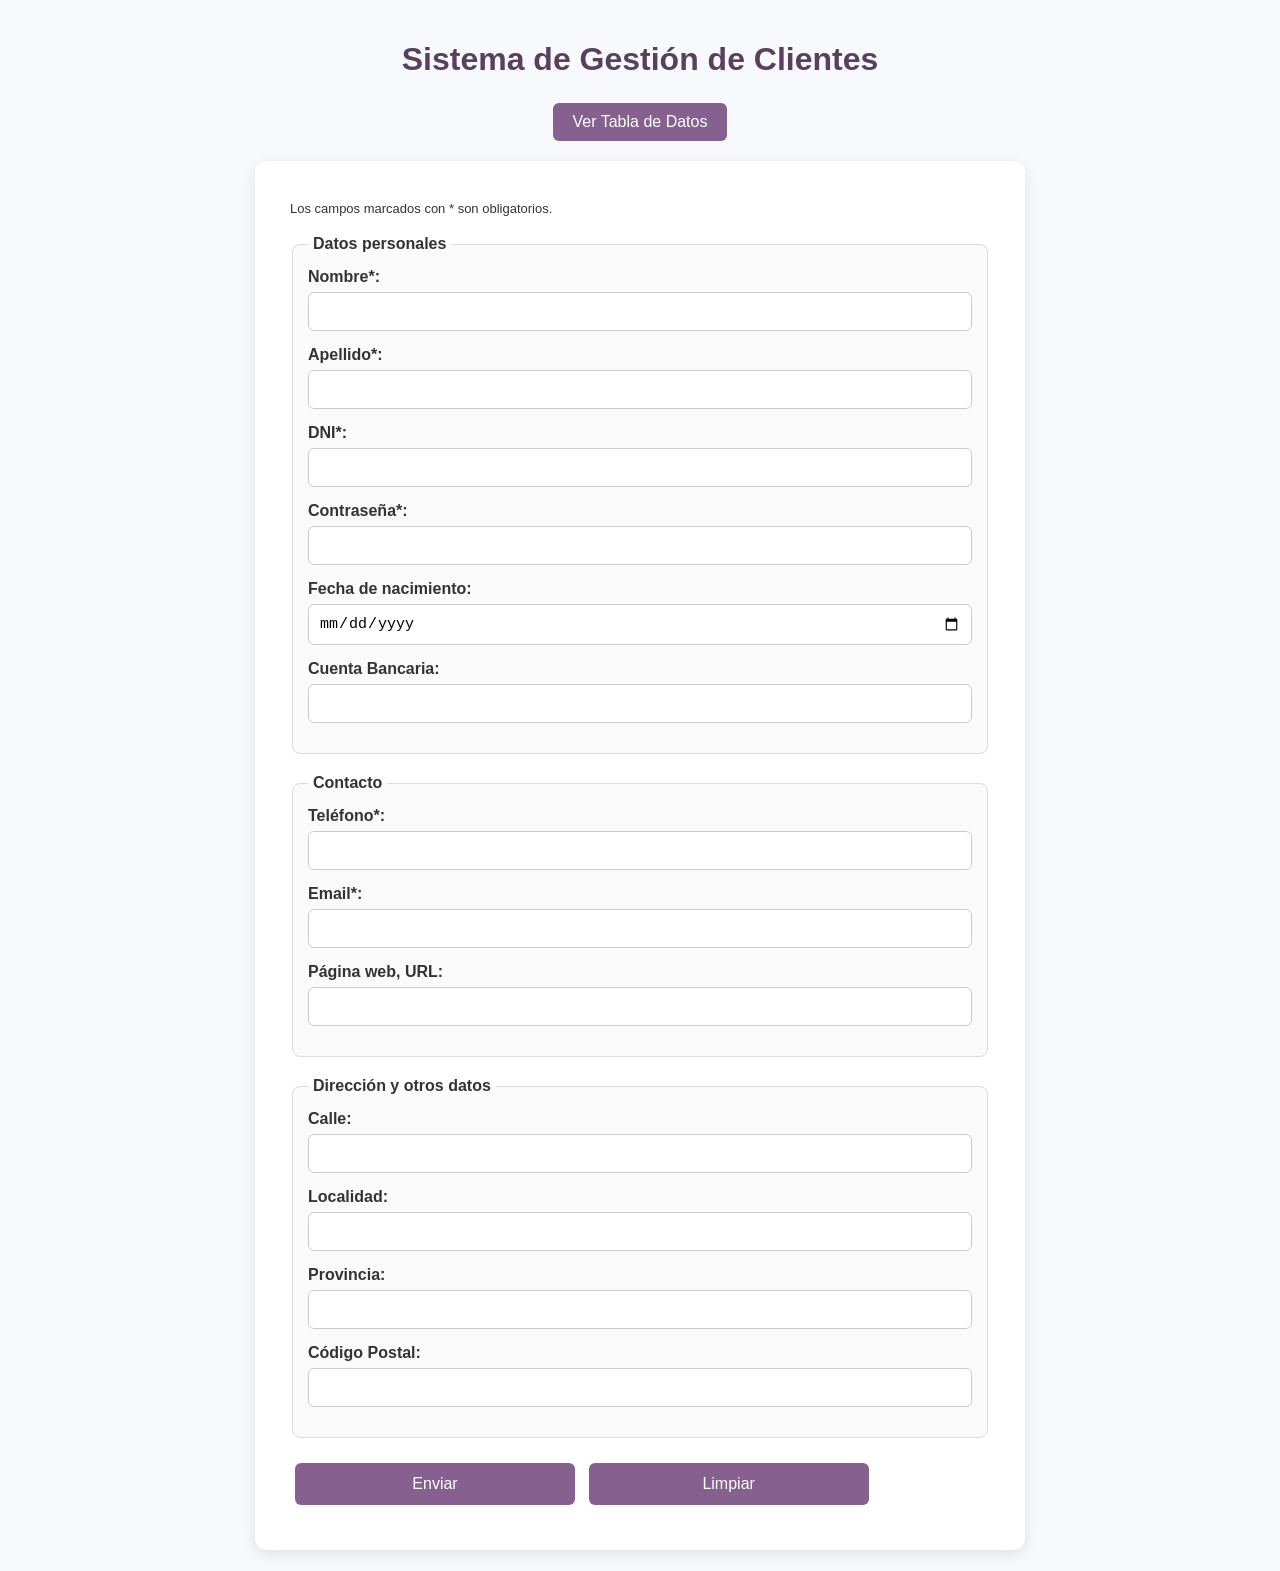
==== index.html @ 2d43a52f "Arreglados nombres" ====
<!DOCTYPE html>
<html lang="es">
<head>
<meta charset="UTF-8">
<meta name="viewport" content="width=device-width, initial-scale=1.0">
<title>Sistema Gestión de Clientes</title>
<link rel="stylesheet" href="css/estilos.css">
</head>
<body>

<h1>Sistema de Gestión de Clientes</h1>

<button id="toggleView">Ver Tabla de Datos</button>

<!----- FORMULARIO ----->
<form id="contactoForm">
    <p>Los campos marcados con * son obligatorios.</p>
    <fieldset>
        <legend>Datos personales</legend>
        <label for="nombre">Nombre*:</label>
        <input type="text" id="nombre" name="nombre" required>

        <label for="apellido">Apellido*:</label>
        <input type="text" id="apellido" name="apellido" required>

        <label for="dni">DNI*:</label>
        <input type="text" id="dni" name="dni" required>

        <label for="contraseña">Contraseña*:</label>
        <input type="password" id="contraseña" name="contraseña" required>

        <label for="fecha">Fecha de nacimiento:</label>
        <input type="date" id="fecha" name="fecha">

        <label for="cuenta">Cuenta Bancaria:</label>
        <input type="text" id="cuenta" name="cuenta">

    </fieldset>
    <fieldset>
        <legend>Contacto</legend> 
        <label for="telefono">Teléfono*:</label>
        <input type="tel" id="telefono" name="telefono" required>

        <label for="email">Email*:</label>
        <input type="email" id="email" name="email" required>

        <label for="web">Página web, URL:</label>
        <input type="url" id="web" name="web">
    </fieldset>
       
<fieldset>
        <legend>Dirección y otros datos</legend>
        <label for="calle">Calle:</label>
        <input type="text" id="calle" name="calle">

        <label for="localidad">Localidad:</label>
        <input type="text" id="localidad" name="localidad">

        <label for="provincia">Provincia:</label>
        <input type="text" id="provincia" name="provincia">

        <label for="cp">Código Postal:</label>
        <input type="text" id="cp" name="cp">
</fieldset>

    </fieldset>

    <p>
        <input type="submit" value="Enviar">
        <input type="reset" value="Limpiar">
    </p>
</form>

<!----- TABLA DE DATOS ----->
<table id="datosTabla">
    <thead>
        <tr>
            <th>Nombre</th>
            <th>Apellidos</th>
            <th>DNI</th>
            <th>Email</th>
        </tr>
    </thead>
    <tbody></tbody>
</table>

<script>
// Clase Persona (solo los campos que se mostrarán en la tabla)
class Persona {
    constructor(nombre, apellido, dni, email) {
        this.nombre = nombre;
        this.apellido = apellido;
        this.dni = dni;
        this.email = email;
    }
}

// Lista de objetos
const listaPersonas = [];

// Elementos
const form = document.getElementById("contactoForm");
const tbody = document.querySelector("#datosTabla tbody");
const toggleBtn = document.getElementById("toggleView");
const tabla = document.getElementById("datosTabla");

// Toggle formulario / tabla
toggleBtn.addEventListener("click", () => {
    if (form.style.display !== "none") {
        form.style.display = "none";
        tabla.style.display = "table";
        toggleBtn.textContent = "Volver al Formulario";
    } else {
        tabla.style.display = "none";
        form.style.display = "block";
        toggleBtn.textContent = "Ver Tabla de Datos";
    }
});

// Evento submit
form.addEventListener("submit", (e) => {
    e.preventDefault();

    // Se guardan los valores de la tabla
    const nombre = document.getElementById("nombre").value;
    const apellido = document.getElementById("apellido").value;
    const dni = document.getElementById("dni").value;
    const email = document.getElementById("email").value;

    // Creamos instancia solo con los campos que se mostrarán
    const persona = new Persona(nombre, apellido, dni, email);
    listaPersonas.push(persona);

    // Mostrar tabla actualizada
    mostrarTabla();

    form.reset();
});

// Función para mostrar la tabla
function mostrarTabla() {
    tbody.innerHTML = "";
    listaPersonas.forEach(p => {
        const fila = document.createElement("tr");
        fila.innerHTML = `
            <td>${p.nombre}</td>
            <td>${p.apellido}</td>
            <td>${p.dni}</td>
            <td>${p.email}</td>
        `;
        tbody.appendChild(fila);
    });
}
</script>

</body>
</html>
---- css/estilos.css ----
/* =================== ESTILOS GENERALES =================== */
body {
    font-family: Arial, Helvetica, sans-serif;
    background-color: #f7f9fc;
    color: hsl(0, 0%, 20%);
    margin: 0;
    padding: 20px;
}

h1 {
    text-align: center;
    color: #59415e;
    margin-bottom: 25px;
}

p{
    line-height: 1.6;
    margin-bottom: 15px;
    font-size: small;
}

/* =================== FORMULARIO =================== */
form {
    max-width: 700px;
    background-color: #fff;
    padding: 25px 35px;
    border-radius: 12px;
    box-shadow: 0 4px 15px rgba(0,0,0,0.1);
    margin: 0 auto;
}

label {
    display: block;
    font-weight: bold;
    margin-bottom: 6px;
}

input, textarea, select {
    width: 100%;
    padding: 10px;
    margin-bottom: 15px;
    border: 1px solid #ccc;
    border-radius: 6px;
    box-sizing: border-box;
    font-size: 15px;
}

textarea {
    resize: none;
}

/* =================== FIELDSETS =================== */
fieldset {
    border: 1px solid #dcdcdc;
    padding: 15px;
    border-radius: 8px;
    margin-bottom: 20px;
    background-color: #fafafa;
}

fieldset legend {
    font-weight: bold;
    padding: 0 5px;
}

/* Radios y checkboxes */
input[type="radio"],
input[type="checkbox"] {
    width: auto;
    margin-right: 6px;
}

fieldset label {
    display: inline-block;
    margin-right: 20px;
}

/* =================== BOTÓN TOGGLE =================== */
#toggleView {
    display: block;
    margin: 0 auto 20px auto;
    padding: 10px 20px;
    font-size: 16px;
    background-color: #86608E;
    color: white;
    border: none;
    border-radius: 6px;
    cursor: pointer;
    transition: 0.3s;
}

#toggleView:hover {
    background-color: #86608E;
}

/* =================== BOTONES FORMULARIO =================== */
input[type="submit"],
input[type="reset"] {
    width: 40%;
    background-color: #86608E;
    color: white;
    border: none;
    padding: 12px 20px;
    font-size: 16px;
    border-radius: 6px;
    cursor: pointer;
    margin: 5px;
    transition: 0.3s;
}

input[type="submit"]:hover,
input[type="reset"]:hover {
    background-color: #86608E;
}

#botones {
    text-align: center;
}

/* =================== TABLA =================== */
#datosTabla {
    display: none;
    width: 100%;
    border-collapse: collapse;
    margin-top: 20px;
    transition: all 0.5s ease;
}

#datosTabla th,
#datosTabla td {
    border: 1px solid #ccc;
    padding: 8px;
    text-align: left;
}

#datosTabla th {
    background-color: #86608E;
    color: white;
}

#datosTabla tr:nth-child(even) {
    background-color: #f2f2f2;
}

#datosTabla tr:hover {
    background-color: #dceafc;
}
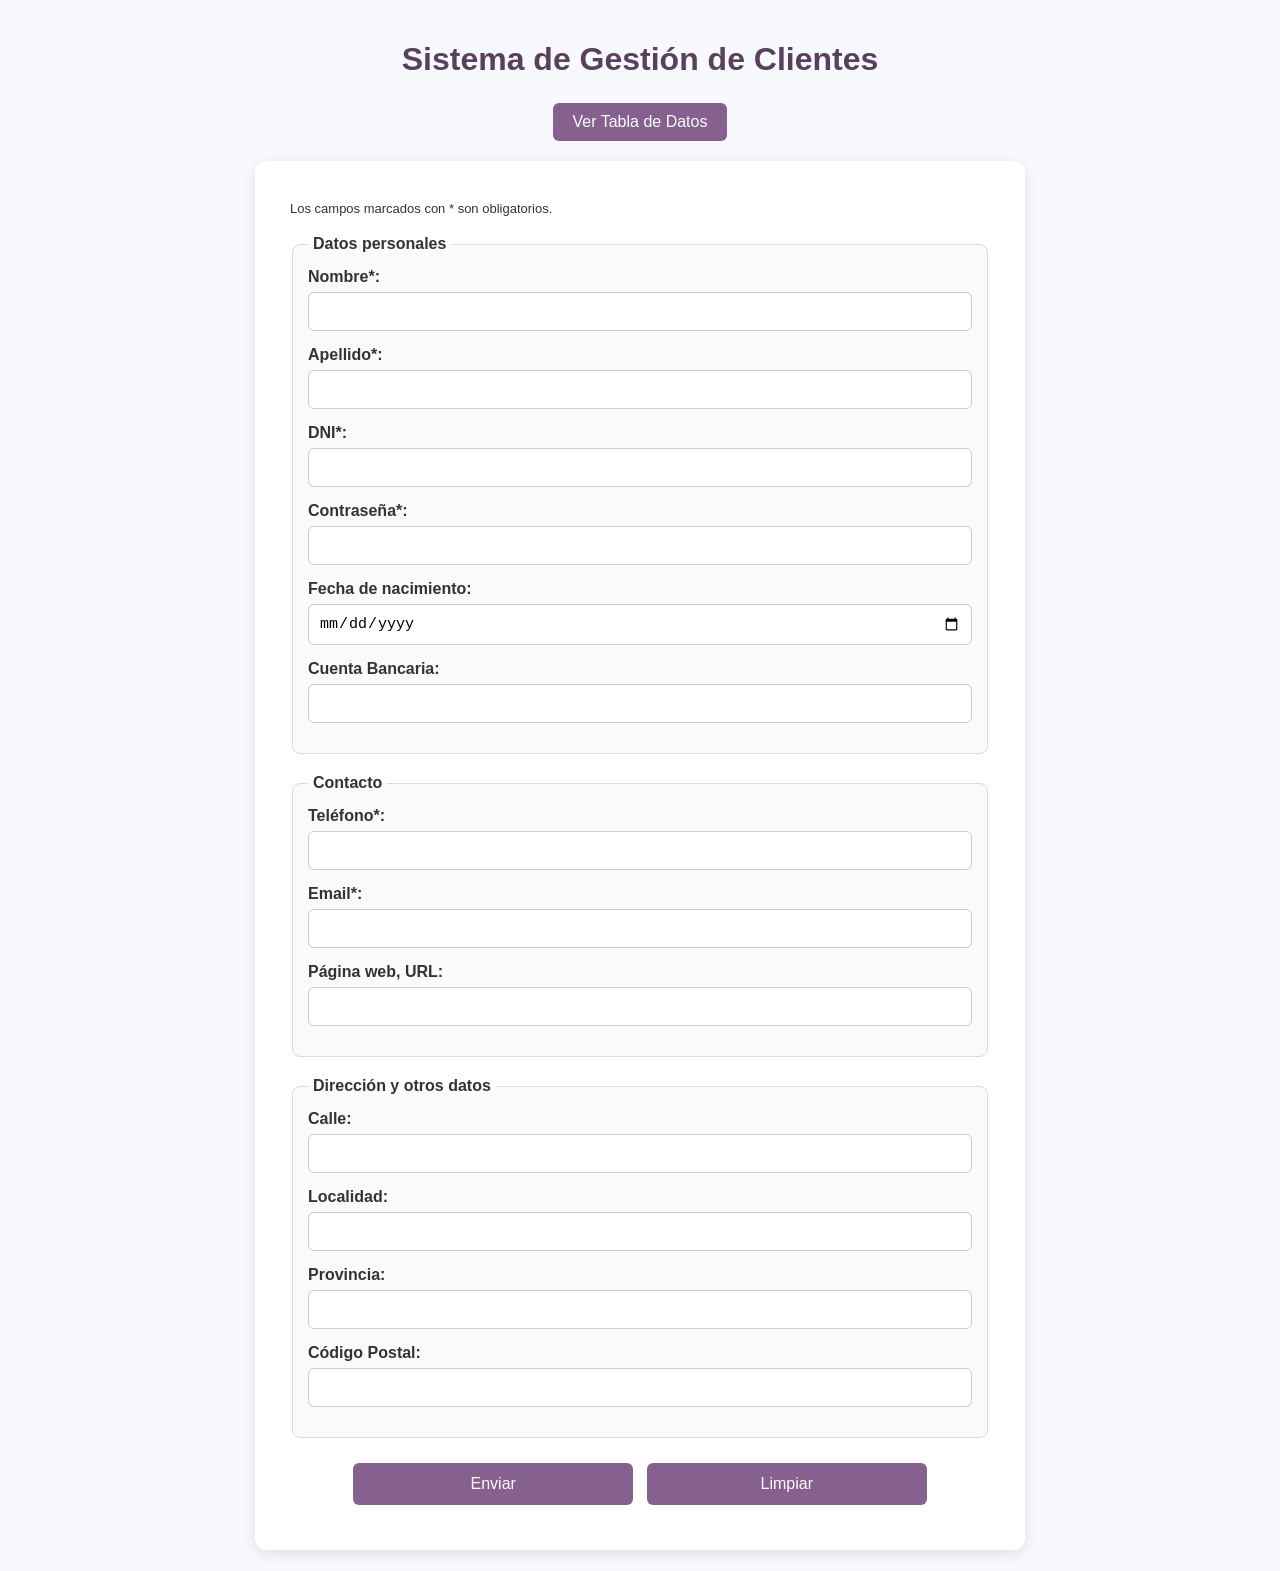
==== commit 08bb78f7: "Modificación hecha" ====
--- a/index.html
+++ b/index.html
@@ -3,18 +3,23 @@
 <head>
 <meta charset="UTF-8">
 <meta name="viewport" content="width=device-width, initial-scale=1.0">
-<title>Sistema Gestión de Clientes</title>
+<title>Sistema de Gestión de Clientes</title>
 <link rel="stylesheet" href="css/estilos.css">
 </head>
 <body>
 
 <h1>Sistema de Gestión de Clientes</h1>
 
+<!-- Botón para alternar formulario / tabla -->
 <button id="toggleView">Ver Tabla de Datos</button>
 
-<!----- FORMULARIO ----->
+<!-- =====================
+     FORMULARIO DE CLIENTES
+     ===================== -->
 <form id="contactoForm">
     <p>Los campos marcados con * son obligatorios.</p>
+
+    <!-- Datos personales -->
     <fieldset>
         <legend>Datos personales</legend>
         <label for="nombre">Nombre*:</label>
@@ -34,8 +39,9 @@
 
         <label for="cuenta">Cuenta Bancaria:</label>
         <input type="text" id="cuenta" name="cuenta">
+    </fieldset>
 
-    </fieldset>
+    <!-- Contacto -->
     <fieldset>
         <legend>Contacto</legend> 
         <label for="telefono">Teléfono*:</label>
@@ -47,8 +53,9 @@
         <label for="web">Página web, URL:</label>
         <input type="url" id="web" name="web">
     </fieldset>
-       
-<fieldset>
+
+    <!-- Dirección -->
+    <fieldset>
         <legend>Dirección y otros datos</legend>
         <label for="calle">Calle:</label>
         <input type="text" id="calle" name="calle">
@@ -61,18 +68,19 @@
 
         <label for="cp">Código Postal:</label>
         <input type="text" id="cp" name="cp">
-</fieldset>
-
     </fieldset>
 
-    <p>
+    <div class="botones">
+         <p>
         <input type="submit" value="Enviar">
         <input type="reset" value="Limpiar">
-    </p>
+        </p>
+    </div>
+   
 </form>
 
-<!----- TABLA DE DATOS ----->
-<table id="datosTabla">
+
+<table id="datosTabla" style="display:none;">
     <thead>
         <tr>
             <th>Nombre</th>
@@ -84,8 +92,9 @@
     <tbody></tbody>
 </table>
 
+
 <script>
-// Clase Persona (solo los campos que se mostrarán en la tabla)
+
 class Persona {
     constructor(nombre, apellido, dni, email) {
         this.nombre = nombre;
@@ -93,51 +102,22 @@
         this.dni = dni;
         this.email = email;
     }
+
+    resumen() {
+        return `${this.nombre} ${this.apellido} (${this.dni}) - ${this.email}`;
+    }
 }
 
-// Lista de objetos
+
 const listaPersonas = [];
 
-// Elementos
 const form = document.getElementById("contactoForm");
 const tbody = document.querySelector("#datosTabla tbody");
 const toggleBtn = document.getElementById("toggleView");
 const tabla = document.getElementById("datosTabla");
+const resetBtn = form.querySelector('input[type="reset"]');
 
-// Toggle formulario / tabla
-toggleBtn.addEventListener("click", () => {
-    if (form.style.display !== "none") {
-        form.style.display = "none";
-        tabla.style.display = "table";
-        toggleBtn.textContent = "Volver al Formulario";
-    } else {
-        tabla.style.display = "none";
-        form.style.display = "block";
-        toggleBtn.textContent = "Ver Tabla de Datos";
-    }
-});
 
-// Evento submit
-form.addEventListener("submit", (e) => {
-    e.preventDefault();
-
-    // Se guardan los valores de la tabla
-    const nombre = document.getElementById("nombre").value;
-    const apellido = document.getElementById("apellido").value;
-    const dni = document.getElementById("dni").value;
-    const email = document.getElementById("email").value;
-
-    // Creamos instancia solo con los campos que se mostrarán
-    const persona = new Persona(nombre, apellido, dni, email);
-    listaPersonas.push(persona);
-
-    // Mostrar tabla actualizada
-    mostrarTabla();
-
-    form.reset();
-});
-
-// Función para mostrar la tabla
 function mostrarTabla() {
     tbody.innerHTML = "";
     listaPersonas.forEach(p => {
@@ -151,6 +131,34 @@
         tbody.appendChild(fila);
     });
 }
+
+toggleBtn.addEventListener("click", () => {
+    const formVisible = form.style.display !== "none";
+    form.style.display = formVisible ? "none" : "block";
+    tabla.style.display = formVisible ? "table" : "none";
+    toggleBtn.textContent = formVisible ? "Volver al Formulario" : "Ver Tabla de Datos";
+});
+
+// Submit del formulario
+form.addEventListener("submit", (e) => {
+    e.preventDefault();
+
+    const nombre = document.getElementById("nombre").value;
+    const apellido = document.getElementById("apellido").value;
+    const dni = document.getElementById("dni").value;
+    const email = document.getElementById("email").value;
+
+    const persona = new Persona(nombre, apellido, dni, email);
+    listaPersonas.push(persona);
+
+    mostrarTabla();
+    form.reset();
+});
+
+// Reset del formulario
+resetBtn.addEventListener("click", () => {
+    console.log("Formulario limpiado");
+});
 </script>
 
 </body>
--- a/css/estilos.css
+++ b/css/estilos.css
@@ -113,7 +113,7 @@
     background-color: #86608E;
 }
 
-#botones {
+.botones {
     text-align: center;
 }
 
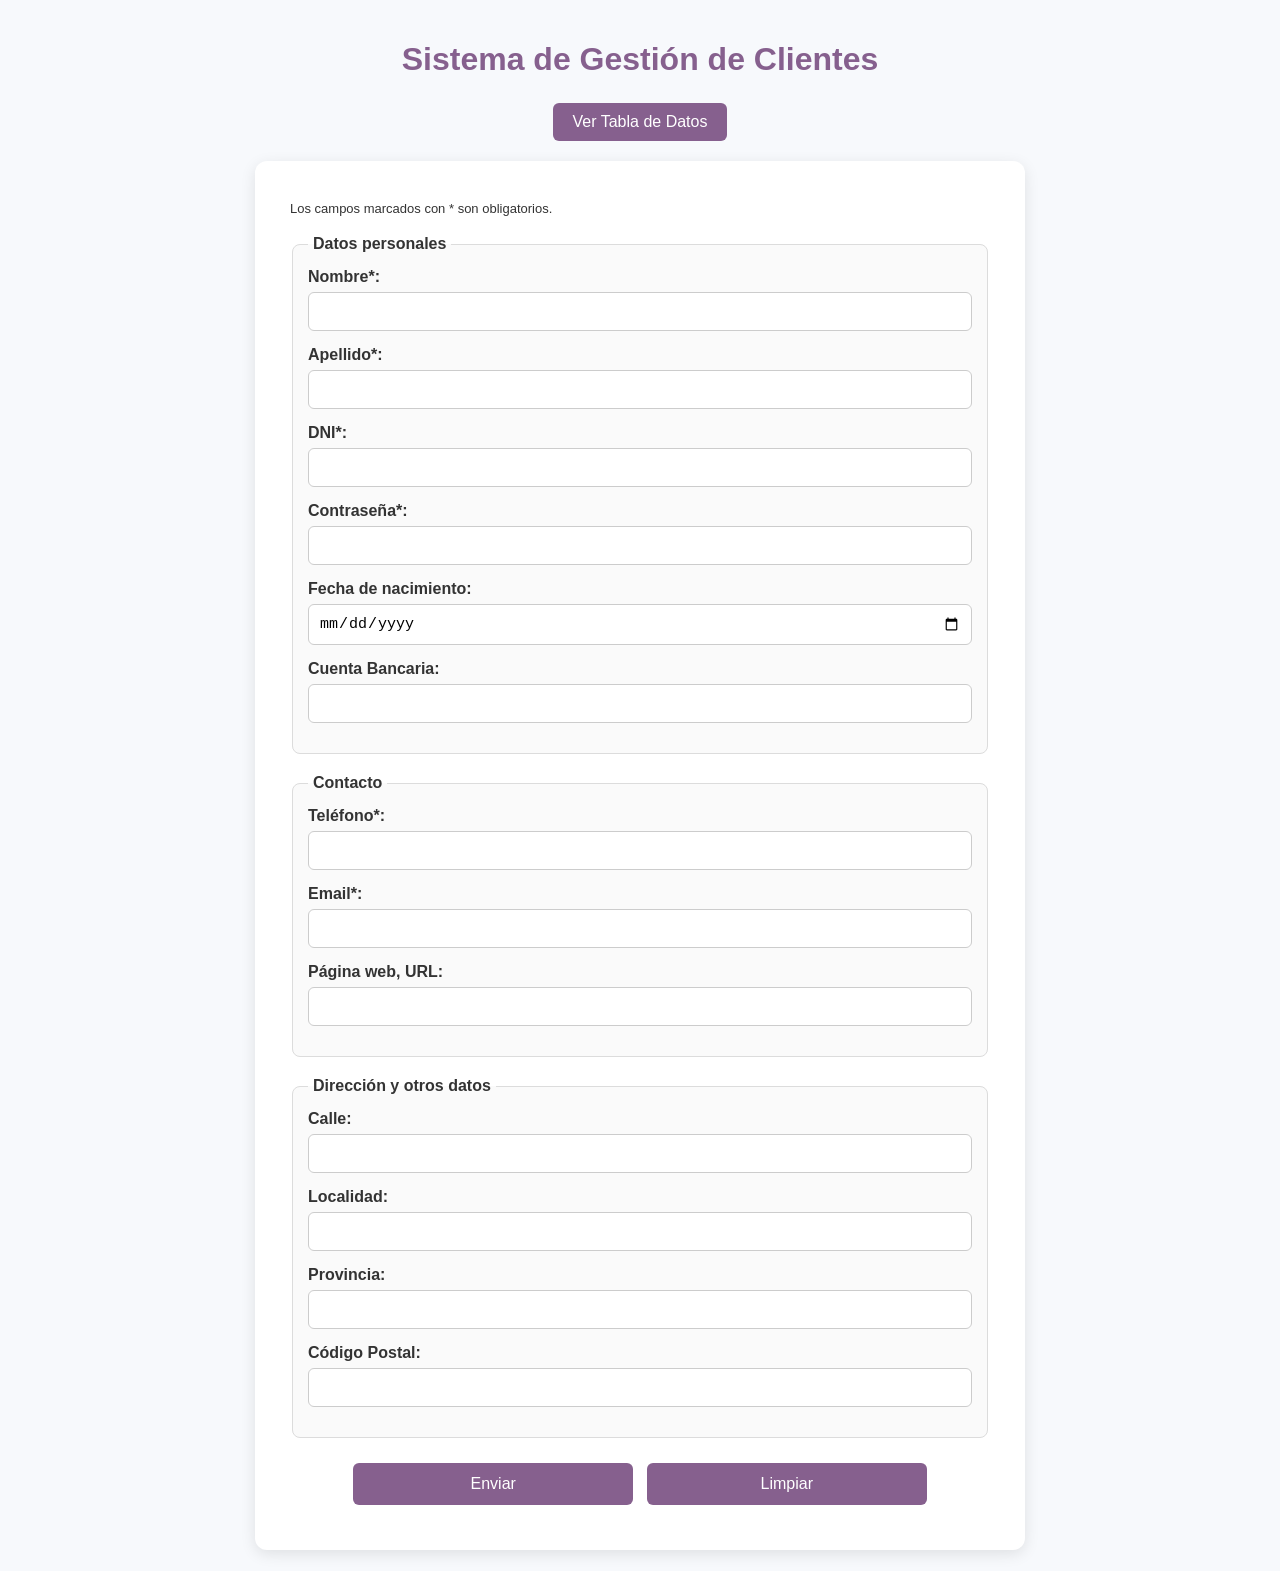
==== commit cecd1b0d: "Añadidos comentarios y cambio en los estilos" ====
--- a/index.html
+++ b/index.html
@@ -10,7 +10,7 @@
 
 <h1>Sistema de Gestión de Clientes</h1>
 
-<!-- Botón para alternar formulario / tabla -->
+<!-- Botón para alternar entre formulario y tabla de datos -->
 <button id="toggleView">Ver Tabla de Datos</button>
 
 <!-- =====================
@@ -19,7 +19,7 @@
 <form id="contactoForm">
     <p>Los campos marcados con * son obligatorios.</p>
 
-    <!-- Datos personales -->
+    <!-- Sección de datos personales -->
     <fieldset>
         <legend>Datos personales</legend>
         <label for="nombre">Nombre*:</label>
@@ -41,7 +41,7 @@
         <input type="text" id="cuenta" name="cuenta">
     </fieldset>
 
-    <!-- Contacto -->
+    <!-- Sección de contacto -->
     <fieldset>
         <legend>Contacto</legend> 
         <label for="telefono">Teléfono*:</label>
@@ -54,7 +54,7 @@
         <input type="url" id="web" name="web">
     </fieldset>
 
-    <!-- Dirección -->
+    <!-- Sección de dirección -->
     <fieldset>
         <legend>Dirección y otros datos</legend>
         <label for="calle">Calle:</label>
@@ -70,16 +70,18 @@
         <input type="text" id="cp" name="cp">
     </fieldset>
 
+    <!-- Botones de envío y limpieza -->
     <div class="botones">
-         <p>
-        <input type="submit" value="Enviar">
-        <input type="reset" value="Limpiar">
+        <p>
+            <input type="submit" value="Enviar">
+            <input type="reset" value="Limpiar">
         </p>
     </div>
-   
 </form>
 
-
+<!-- =====================
+     TABLA DE DATOS
+     ===================== -->
 <table id="datosTabla" style="display:none;">
     <thead>
         <tr>
@@ -92,70 +94,91 @@
     <tbody></tbody>
 </table>
 
-
+<!-- =====================
+     SCRIPT DE JAVASCRIPT
+     ===================== -->
 <script>
-
+// ============================
+// CLASE PARA DEFINIR UN CLIENTE
+// ============================
 class Persona {
     constructor(nombre, apellido, dni, email) {
-        this.nombre = nombre;
-        this.apellido = apellido;
-        this.dni = dni;
-        this.email = email;
+        this.nombre = nombre;     // Propiedad nombre
+        this.apellido = apellido; // Propiedad apellido
+        this.dni = dni;           // Propiedad DNI
+        this.email = email;       // Propiedad email
     }
 
+    // Método para mostrar resumen del cliente
     resumen() {
         return `${this.nombre} ${this.apellido} (${this.dni}) - ${this.email}`;
     }
 }
 
-
+// ============================
+// ARRAY PARA GUARDAR LOS CLIENTES
+// ============================
 const listaPersonas = [];
 
-const form = document.getElementById("contactoForm");
-const tbody = document.querySelector("#datosTabla tbody");
-const toggleBtn = document.getElementById("toggleView");
-const tabla = document.getElementById("datosTabla");
-const resetBtn = form.querySelector('input[type="reset"]');
+// ============================
+// ELEMENTOS DEL DOM
+// ============================
+const form = document.getElementById("contactoForm");           // Formulario
+const tbody = document.querySelector("#datosTabla tbody");       // Cuerpo de la tabla
+const toggleBtn = document.getElementById("toggleView");        // Botón toggle
+const tabla = document.getElementById("datosTabla");            // Tabla
+const resetBtn = form.querySelector('input[type="reset"]');     // Botón limpiar
 
+// ============================
+// FUNCIONES
+// ============================
 
+// Función para mostrar la tabla con los clientes añadidos
 function mostrarTabla() {
-    tbody.innerHTML = "";
+    tbody.innerHTML = ""; // Limpiar tabla
     listaPersonas.forEach(p => {
-        const fila = document.createElement("tr");
+        const fila = document.createElement("tr"); // Crear fila
         fila.innerHTML = `
             <td>${p.nombre}</td>
             <td>${p.apellido}</td>
             <td>${p.dni}</td>
             <td>${p.email}</td>
         `;
-        tbody.appendChild(fila);
+        tbody.appendChild(fila); // Añadir fila al tbody
     });
 }
 
+// ============================
+// EVENT LISTENERS
+// ============================
+
+// Alternar visibilidad entre formulario y tabla
 toggleBtn.addEventListener("click", () => {
-    const formVisible = form.style.display !== "none";
+    const formVisible = form.style.display !== "none"; // Verificar estado actual
     form.style.display = formVisible ? "none" : "block";
     tabla.style.display = formVisible ? "table" : "none";
     toggleBtn.textContent = formVisible ? "Volver al Formulario" : "Ver Tabla de Datos";
 });
 
-// Submit del formulario
+// Manejar envío del formulario
 form.addEventListener("submit", (e) => {
-    e.preventDefault();
+    e.preventDefault(); // Evitar recarga de página
 
+    // Obtener valores de los inputs
     const nombre = document.getElementById("nombre").value;
     const apellido = document.getElementById("apellido").value;
     const dni = document.getElementById("dni").value;
     const email = document.getElementById("email").value;
 
+    // Crear nueva instancia de Persona
     const persona = new Persona(nombre, apellido, dni, email);
-    listaPersonas.push(persona);
+    listaPersonas.push(persona); // Añadir a array
 
-    mostrarTabla();
-    form.reset();
+    mostrarTabla(); // Actualizar tabla
+    form.reset();   // Limpiar formulario
 });
 
-// Reset del formulario
+// Evento para limpiar formulario
 resetBtn.addEventListener("click", () => {
     console.log("Formulario limpiado");
 });
--- a/css/estilos.css
+++ b/css/estilos.css
@@ -1,25 +1,29 @@
-/* =================== ESTILOS GENERALES =================== */
+/* =======================
+   ESTILOS GENERALES
+   ======================= */
 body {
     font-family: Arial, Helvetica, sans-serif;
-    background-color: #f7f9fc;
-    color: hsl(0, 0%, 20%);
+    background-color: #f7f9fc; 
+    color: hsl(0, 0%, 20%);    
     margin: 0;
     padding: 20px;
 }
 
 h1 {
     text-align: center;
-    color: #59415e;
+    color: #86608E; 
     margin-bottom: 25px;
 }
 
-p{
+p {
     line-height: 1.6;
     margin-bottom: 15px;
     font-size: small;
 }
 
-/* =================== FORMULARIO =================== */
+/* =======================
+   FORMULARIO
+   ======================= */
 form {
     max-width: 700px;
     background-color: #fff;
@@ -27,6 +31,7 @@
     border-radius: 12px;
     box-shadow: 0 4px 15px rgba(0,0,0,0.1);
     margin: 0 auto;
+    transition: all 0.3s ease; 
 }
 
 label {
@@ -40,16 +45,24 @@
     padding: 10px;
     margin-bottom: 15px;
     border: 1px solid #ccc;
-    border-radius: 6px;
+    border-radius: 6px; 
     box-sizing: border-box;
     font-size: 15px;
+    transition: border-color 0.3s ease, box-shadow 0.3s ease; 
+}
+
+input:focus, textarea:focus, select:focus {
+    border-color: #86608E; 
+    box-shadow: 0 0 5px rgba(134, 96, 142, 0.5);
 }
 
 textarea {
-    resize: none;
+    resize: none; 
 }
 
-/* =================== FIELDSETS =================== */
+/* =======================
+   FIELDSETS
+   ======================= */
 fieldset {
     border: 1px solid #dcdcdc;
     padding: 15px;
@@ -75,29 +88,34 @@
     margin-right: 20px;
 }
 
-/* =================== BOTÓN TOGGLE =================== */
+/* =======================
+   BOTÓN TOGGLE (Formulario / Tabla)
+   ======================= */
 #toggleView {
     display: block;
     margin: 0 auto 20px auto;
     padding: 10px 20px;
     font-size: 16px;
-    background-color: #86608E;
+    background-color: #86608E; 
     color: white;
     border: none;
-    border-radius: 6px;
+    border-radius: 6px; 
     cursor: pointer;
-    transition: 0.3s;
+    transition: background-color 0.3s ease, transform 0.2s ease;
 }
 
 #toggleView:hover {
-    background-color: #86608E;
+    background-color: #744a7a; 
+    transform: scale(1.03);     
 }
 
-/* =================== BOTONES FORMULARIO =================== */
+/* =======================
+   BOTONES DEL FORMULARIO
+   ======================= */
 input[type="submit"],
 input[type="reset"] {
     width: 40%;
-    background-color: #86608E;
+    background-color: #86608E; 
     color: white;
     border: none;
     padding: 12px 20px;
@@ -105,21 +123,24 @@
     border-radius: 6px;
     cursor: pointer;
     margin: 5px;
-    transition: 0.3s;
+    transition: background-color 0.3s ease, transform 0.2s ease;
 }
 
 input[type="submit"]:hover,
 input[type="reset"]:hover {
-    background-color: #86608E;
+    background-color: #744a7a;
+    transform: scale(1.03);
 }
 
 .botones {
     text-align: center;
 }
 
-/* =================== TABLA =================== */
+/* =======================
+   TABLA DE DATOS
+   ======================= */
 #datosTabla {
-    display: none;
+    display: none; 
     width: 100%;
     border-collapse: collapse;
     margin-top: 20px;
@@ -134,7 +155,7 @@
 }
 
 #datosTabla th {
-    background-color: #86608E;
+    background-color: #86608E; 
     color: white;
 }
 
@@ -143,5 +164,6 @@
 }
 
 #datosTabla tr:hover {
-    background-color: #dceafc;
+    background-color: #f8dcfc;
+    transition: background-color 0.3s ease;
 }
